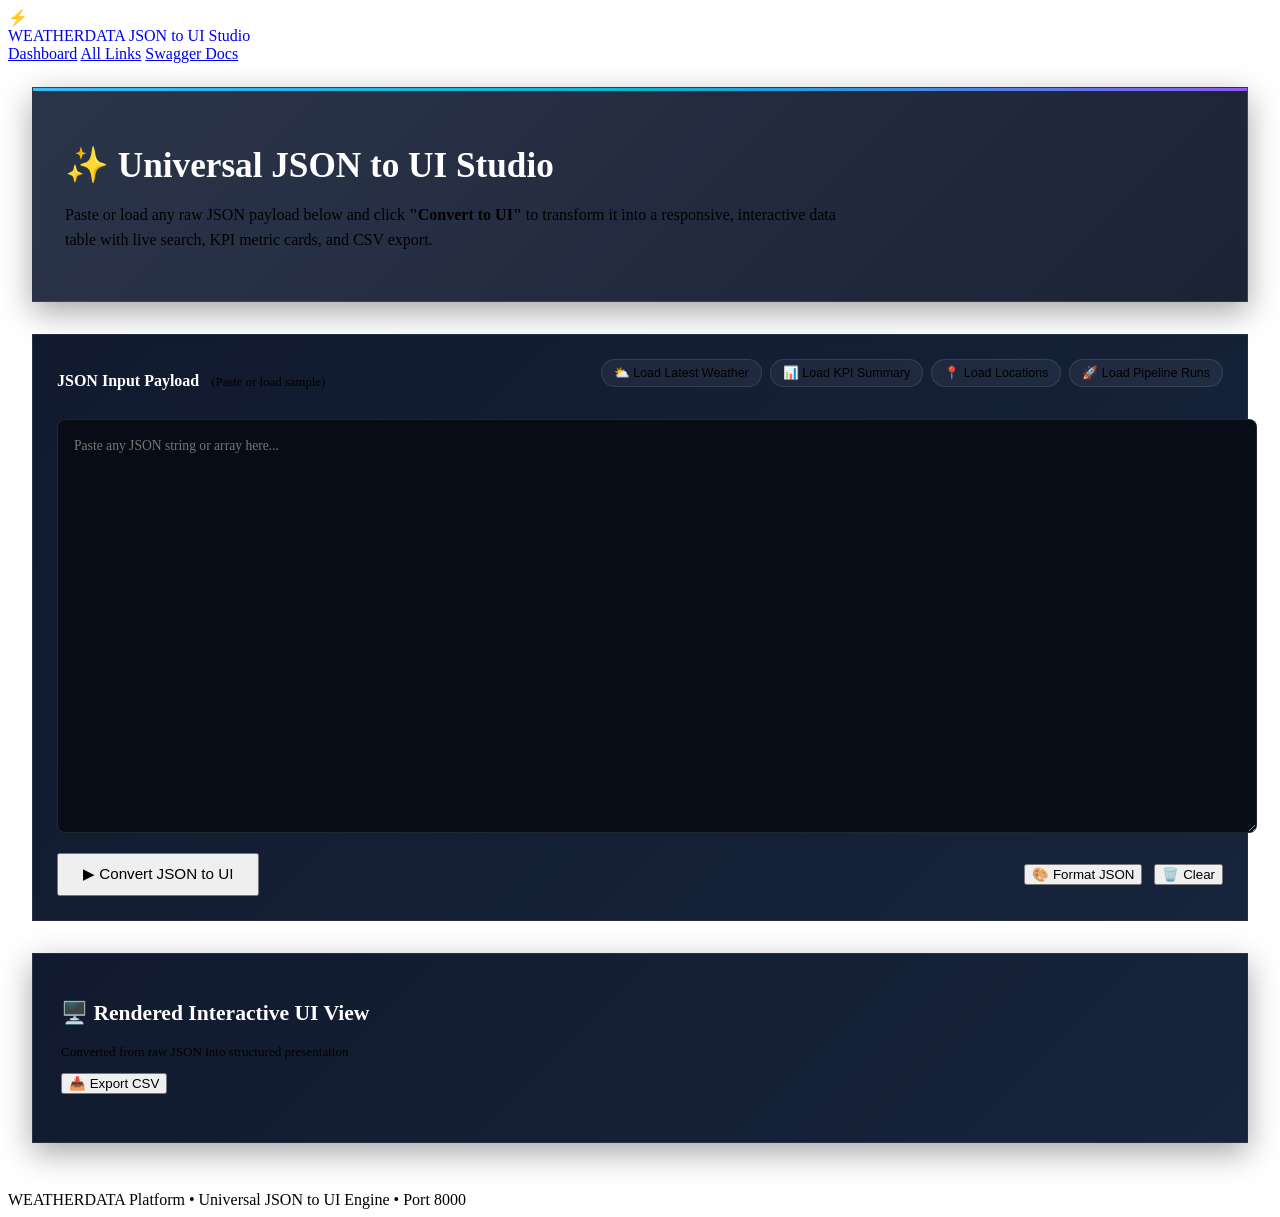
==== frontend/json_to_ui.html @ 75e24e96 "feat(json-to-ui): add universal automatic browser JSON-to-UI middleware and interactive JSON-to-UI s" ====
<!DOCTYPE html>
<html lang="en">
<head>
  <meta charset="UTF-8">
  <meta name="viewport" content="width=device-width, initial-scale=1.0">
  <title>WEATHERDATA — Universal JSON to UI Studio</title>
  <link rel="preconnect" href="https://fonts.googleapis.com">
  <link rel="preconnect" href="https://fonts.gstatic.com" crossorigin>
  <link href="https://fonts.googleapis.com/css2?family=Inter:wght@300;400;500;600;700;800&family=JetBrains+Mono:wght@400;500;600&display=swap" rel="stylesheet">
  <link rel="stylesheet" href="/static/style.css">
  <style>
    .studio-container {
      max-width: 1400px;
      margin: 1.5rem auto 3rem;
      padding: 0 1.5rem;
    }
    .studio-hero {
      background: linear-gradient(135deg, rgba(20, 31, 54, 0.9), rgba(15, 23, 42, 0.95));
      border: 1px solid rgba(255, 255, 255, 0.08);
      border-radius: var(--radius-lg);
      padding: 2rem;
      margin-bottom: 2rem;
      box-shadow: 0 10px 30px rgba(0, 0, 0, 0.35);
      position: relative;
      overflow: hidden;
    }
    .studio-hero::before {
      content: '';
      position: absolute;
      top: 0; left: 0; right: 0; height: 3px;
      background: linear-gradient(90deg, #38bdf8, #06b6d4, #8b5cf6);
    }
    .editor-grid {
      display: grid;
      grid-template-columns: 1fr 1fr;
      gap: 1.5rem;
      margin-bottom: 2rem;
    }
    @media (max-width: 900px) {
      .editor-grid { grid-template-columns: 1fr; }
    }
    .editor-card {
      background: linear-gradient(135deg, #111a2e, #17243c);
      border: 1px solid rgba(255, 255, 255, 0.08);
      border-radius: var(--radius-lg);
      padding: 1.5rem;
      display: flex;
      flex-direction: column;
    }
    .json-textarea {
      width: 100%;
      height: 380px;
      background-color: #080c16;
      border: 1px solid rgba(255, 255, 255, 0.1);
      border-radius: 8px;
      color: #38bdf8;
      font-family: var(--font-mono);
      font-size: 0.85rem;
      padding: 1rem;
      resize: vertical;
      line-height: 1.5;
      outline: none;
    }
    .json-textarea:focus {
      border-color: var(--accent-cyan);
      box-shadow: 0 0 0 2px rgba(6, 182, 212, 0.2);
    }
    .preset-chips {
      display: flex;
      gap: 0.5rem;
      flex-wrap: wrap;
      margin-bottom: 1rem;
    }
    .preset-btn {
      background-color: rgba(255, 255, 255, 0.05);
      border: 1px solid rgba(255, 255, 255, 0.1);
      color: var(--text-secondary);
      padding: 0.35rem 0.75rem;
      border-radius: 9999px;
      font-size: 0.78rem;
      cursor: pointer;
      transition: all 0.2s;
    }
    .preset-btn:hover {
      border-color: var(--accent-cyan);
      color: #ffffff;
      background-color: rgba(6, 182, 212, 0.1);
    }
    .ui-output-panel {
      background: linear-gradient(135deg, #111a2e, #17243c);
      border: 1px solid rgba(255, 255, 255, 0.08);
      border-radius: var(--radius-lg);
      padding: 1.75rem;
      box-shadow: 0 10px 30px rgba(0, 0, 0, 0.35);
    }
    .kpi-row {
      display: grid;
      grid-template-columns: repeat(auto-fit, minmax(200px, 1fr));
      gap: 1rem;
      margin-bottom: 1.5rem;
    }
    .kpi-mini-card {
      background: rgba(15, 23, 42, 0.7);
      border: 1px solid rgba(255, 255, 255, 0.08);
      border-radius: 8px;
      padding: 1rem;
    }
    .kpi-mini-label {
      font-size: 0.72rem;
      text-transform: uppercase;
      color: var(--text-muted);
      font-weight: 600;
    }
    .kpi-mini-value {
      font-size: 1.5rem;
      font-weight: 800;
      color: #ffffff;
      margin-top: 0.25rem;
    }
    .ui-table {
      width: 100%;
      border-collapse: collapse;
      font-size: 0.85rem;
    }
    .ui-table th {
      padding: 0.75rem 1rem;
      background: #0f172a;
      color: var(--text-secondary);
      font-weight: 600;
      border-bottom: 1px solid rgba(255, 255, 255, 0.08);
      text-align: left;
    }
    .ui-table td {
      padding: 0.75rem 1rem;
      border-bottom: 1px solid rgba(255, 255, 255, 0.04);
      color: var(--text-primary);
    }
    .ui-table tr:hover td {
      background-color: rgba(255, 255, 255, 0.02);
    }
  </style>
</head>
<body>
  <div class="app-container">
    <header class="navbar">
      <a href="/" class="brand" style="text-decoration: none;">
        <div class="brand-icon">⚡</div>
        <div class="brand-text">
          <span class="brand-title">WEATHERDATA</span>
          <span class="brand-subtitle">JSON to UI Studio</span>
        </div>
      </a>
      <div class="header-actions">
        <a href="/" class="btn btn-secondary">Dashboard</a>
        <a href="/links" class="btn btn-secondary">All Links</a>
        <a href="/docs" class="btn btn-secondary">Swagger Docs</a>
      </div>
    </header>

    <div class="studio-container">
      <div class="studio-hero">
        <h1 style="font-size: 2.2rem; font-weight: 800; color: #fff; margin-bottom: 0.5rem;">
          ✨ Universal JSON to UI Studio
        </h1>
        <p style="color: var(--text-secondary); font-size: 1rem; max-width: 800px; line-height: 1.6;">
          Paste or load any raw JSON payload below and click <strong>"Convert to UI"</strong> to transform it into a responsive, interactive data table with live search, KPI metric cards, and CSV export.
        </p>
      </div>

      <!-- Studio Editor & Controls -->
      <div class="editor-card" style="margin-bottom: 2rem;">
        <div style="display: flex; justify-content: space-between; align-items: center; margin-bottom: 1rem; flex-wrap: wrap; gap: 1rem;">
          <div>
            <span style="font-weight: 700; color: #ffffff;">JSON Input Payload</span>
            <span style="font-size: 0.8rem; color: var(--text-muted); margin-left: 0.5rem;">(Paste or load sample)</span>
          </div>
          <div class="preset-chips">
            <button class="preset-btn" id="btn-load-latest">⛅ Load Latest Weather</button>
            <button class="preset-btn" id="btn-load-summary">📊 Load KPI Summary</button>
            <button class="preset-btn" id="btn-load-locations">📍 Load Locations</button>
            <button class="preset-btn" id="btn-load-pipeline">🚀 Load Pipeline Runs</button>
          </div>
        </div>

        <textarea id="json-input" class="json-textarea" placeholder="Paste any JSON string or array here..."></textarea>

        <div style="display: flex; justify-content: space-between; align-items: center; margin-top: 1.25rem; flex-wrap: wrap; gap: 1rem;">
          <button id="btn-convert-ui" class="btn btn-primary" style="padding: 0.65rem 1.5rem; font-size: 0.95rem;">
            ▶ Convert JSON to UI
          </button>
          <div style="display: flex; gap: 0.75rem;">
            <button id="btn-format-json" class="btn btn-secondary btn-sm">🎨 Format JSON</button>
            <button id="btn-clear-json" class="btn btn-secondary btn-sm">🗑️ Clear</button>
          </div>
        </div>
      </div>

      <!-- Rendered UI Container -->
      <div id="ui-output-card" class="ui-output-panel">
        <div class="panel-header flex-between" style="margin-bottom: 1.25rem;">
          <div>
            <h2 style="font-size: 1.35rem; font-weight: 700; color: #ffffff;">🖥️ Rendered Interactive UI View</h2>
            <p id="ui-output-subtitle" style="font-size: 0.82rem; color: var(--text-secondary);">Converted from raw JSON into structured presentation</p>
          </div>
          <div style="display: flex; gap: 0.5rem;">
            <button id="btn-export-csv" class="btn btn-secondary btn-sm">📥 Export CSV</button>
          </div>
        </div>

        <div id="ui-rendered-result">
          <!-- Rendered dynamically -->
        </div>
      </div>
    </div>

    <footer class="footer">
      <div>WEATHERDATA Platform &bull; Universal JSON to UI Engine &bull; Port 8000</div>
    </footer>
  </div>

  <script>
    let currentParsedData = null;

    document.addEventListener("DOMContentLoaded", () => {
      // Load initial sample
      loadSample('/api/weather/latest');

      // Preset buttons
      document.getElementById('btn-load-latest').addEventListener('click', () => loadSample('/api/weather/latest'));
      document.getElementById('btn-load-summary').addEventListener('click', () => loadSample('/api/analytics/summary'));
      document.getElementById('btn-load-locations').addEventListener('click', () => loadSample('/api/locations'));
      document.getElementById('btn-load-pipeline').addEventListener('click', () => loadSample('/api/pipeline/runs?limit=10'));

      // Convert button
      document.getElementById('btn-convert-ui').addEventListener('click', parseAndRenderUI);

      // Format button
      document.getElementById('btn-format-json').addEventListener('click', () => {
        try {
          const val = document.getElementById('json-input').value;
          const parsed = JSON.parse(val);
          document.getElementById('json-input').value = JSON.stringify(parsed, null, 2);
        } catch (e) {
          alert('Invalid JSON: ' + e.message);
        }
      });

      // Clear button
      document.getElementById('btn-clear-json').addEventListener('click', () => {
        document.getElementById('json-input').value = '';
        document.getElementById('ui-rendered-result').innerHTML = '<div style="padding: 2rem; text-align: center; color: var(--text-muted);">Paste JSON above to render UI.</div>';
      });

      // Export CSV
      document.getElementById('btn-export-csv').addEventListener('click', () => {
        if (!currentParsedData || !Array.isArray(currentParsedData) || currentParsedData.length === 0) {
          alert('Export to CSV requires a tabular array dataset.');
          return;
        }}
        const cols = Object.keys(currentParsedData[0]);
        const csvRows = [cols.join(",")];
        currentParsedData.forEach(row => {
          const vals = cols.map(c => {
            const v = row[c] !== null && row[c] !== undefined ? String(row[c]).replace(/"/g, '""') : "";
            return `"${v}"`;
          });
          csvRows.push(vals.join(","));
        });
        const blob = new Blob([csvRows.join("\n")], { type: "text/csv;charset=utf-8;" });
        const url = URL.createObjectURL(blob);
        const a = document.createElement("a");
        a.href = url;
        a.download = "json_to_ui_export.csv";
        document.body.appendChild(a);
        a.click();
        document.body.removeChild(a);
      });
    });

    async function loadSample(url) {
      try {
        const res = await fetch(url);
        const data = await res.json();
        document.getElementById('json-input').value = JSON.stringify(data, null, 2);
        currentParsedData = data;
        renderDataView(data);
      } catch (err) {
        console.error('Error loading sample:', err);
      }
    }

    function parseAndRenderUI() {
      const text = document.getElementById('json-input').value.trim();
      if (!text) {
        alert('Please paste some JSON to convert!');
        return;
      }
      try {
        const data = JSON.parse(text);
        currentParsedData = data;
        renderDataView(data);
      } catch (err) {
        document.getElementById('ui-rendered-result').innerHTML = `
          <div style="padding: 1.5rem; background: rgba(239, 68, 68, 0.15); border: 1px solid #b91c1c; border-radius: 8px; color: #f87171;">
            <strong>JSON Syntax Error:</strong> ${err.message}
          </div>
        `;
      }
    }

    function renderDataView(data) {
      const container = document.getElementById('ui-rendered-result');
      const subtitle = document.getElementById('ui-output-subtitle');

      // Case 1: Array of objects
      if (Array.isArray(data)) {
        if (data.length === 0) {
          container.innerHTML = '<div style="padding: 3rem; text-align: center; color: var(--text-muted);">Empty array [] received.</div>';
          return;
        }

        subtitle.textContent = `Successfully rendered array of ${data.length} records into interactive table`;
        const cols = Object.keys(data[0]);

        let html = `
          <div style="display: flex; justify-content: space-between; align-items: center; margin-bottom: 1rem;">
            <div style="font-weight: 600; color: #ffffff;">${data.length} Total Rows</div>
            <input type="text" id="ui-live-filter" placeholder="🔎 Filter table rows..." style="padding: 0.45rem 0.9rem; background: #080c16; border: 1px solid rgba(255,255,255,0.1); border-radius: 6px; color: #fff; font-size: 0.85rem; width: 250px;">
          </div>
          <div style="overflow-x: auto; border: 1px solid rgba(255, 255, 255, 0.08); border-radius: 8px;">
            <table class="ui-table" id="ui-rendered-table">
              <thead>
                <tr>${cols.map(c => `<th>${c.replace(/_/g, ' ').toUpperCase()}</th>`).join('')}</tr>
              </thead>
              <tbody>
                ${data.map(row => `
                  <tr>
                    ${cols.map(col => {
                      const val = row[col];
                      if (val === null || val === undefined) return '<td style="color: var(--text-muted);">--</td>';
                      if (col.includes('temp')) return `<td><strong style="color: #f59e0b;">${val}°C</strong></td>`;
                      if (col.includes('hum')) return `<td><span style="color: #06b6d4;">${val}%</span></td>`;
                      if (col.includes('wind')) return `<td>${val} km/h</td>`;
                      if (col === 'status') return `<td><span class="badge badge-status">${val}</span></td>`;
                      if (typeof val === 'object') return `<td>${JSON.stringify(val)}</td>`;
                      return `<td>${val}</td>`;
                    }).join('')}
                  </tr>
                `).join('')}
              </tbody>
            </table>
          </div>
        `;
        container.innerHTML = html;

        // Instant filter listener
        const filterInput = document.getElementById('ui-live-filter');
        if (filterInput) {
          filterInput.addEventListener('input', (e) => {
            const q = e.target.value.toLowerCase().trim();
            const rows = document.querySelectorAll('#ui-rendered-table tbody tr');
            rows.forEach(r => {
              r.style.display = (!q || r.textContent.toLowerCase().includes(q)) ? '' : 'none';
            });
          });
        }
        return;
      }

      // Case 2: Object with key-value pairs
      if (typeof data === 'object' && data !== null) {
        const entries = Object.entries(data);
        subtitle.textContent = `Rendered object with ${entries.length} properties`;

        const numEntries = entries.filter(([k, v]) => typeof v === 'number' || (typeof v === 'string' && !isNaN(parseFloat(v)) && !v.includes('-')));
        let kpiHtml = '';
        if (numEntries.length > 0) {
          kpiHtml = `
            <div class="kpi-row">
              ${numEntries.slice(0, 6).map(([k, v]) => `
                <div class="kpi-mini-card">
                  <div class="kpi-mini-label">${k.replace(/_/g, ' ')}</div>
                  <div class="kpi-mini-value">${v}</div>
                </div>
              `).join('')}
            </div>
          `;
        }

        let tableHtml = `
          <div style="overflow-x: auto; border: 1px solid rgba(255,255,255,0.08); border-radius: 8px;">
            <table class="ui-table">
              <thead><tr><th>PROPERTY</th><th>VALUE</th></tr></thead>
              <tbody>
                ${entries.map(([k, v]) => `
                  <tr>
                    <td><strong>${k.replace(/_/g, ' ').toUpperCase()}</strong></td>
                    <td>${typeof v === 'object' ? `<pre style="font-family: var(--font-mono); color: #38bdf8;">${JSON.stringify(v, null, 2)}</pre>` : v}</td>
                  </tr>
                `).join('')}
              </tbody>
            </table>
          </div>
        `;
        container.innerHTML = kpiHtml + tableHtml;
        return;
      }

      container.innerHTML = `<div style="padding: 2rem;">${String(data)}</div>`;
    }
  </script>
</body>
</html>
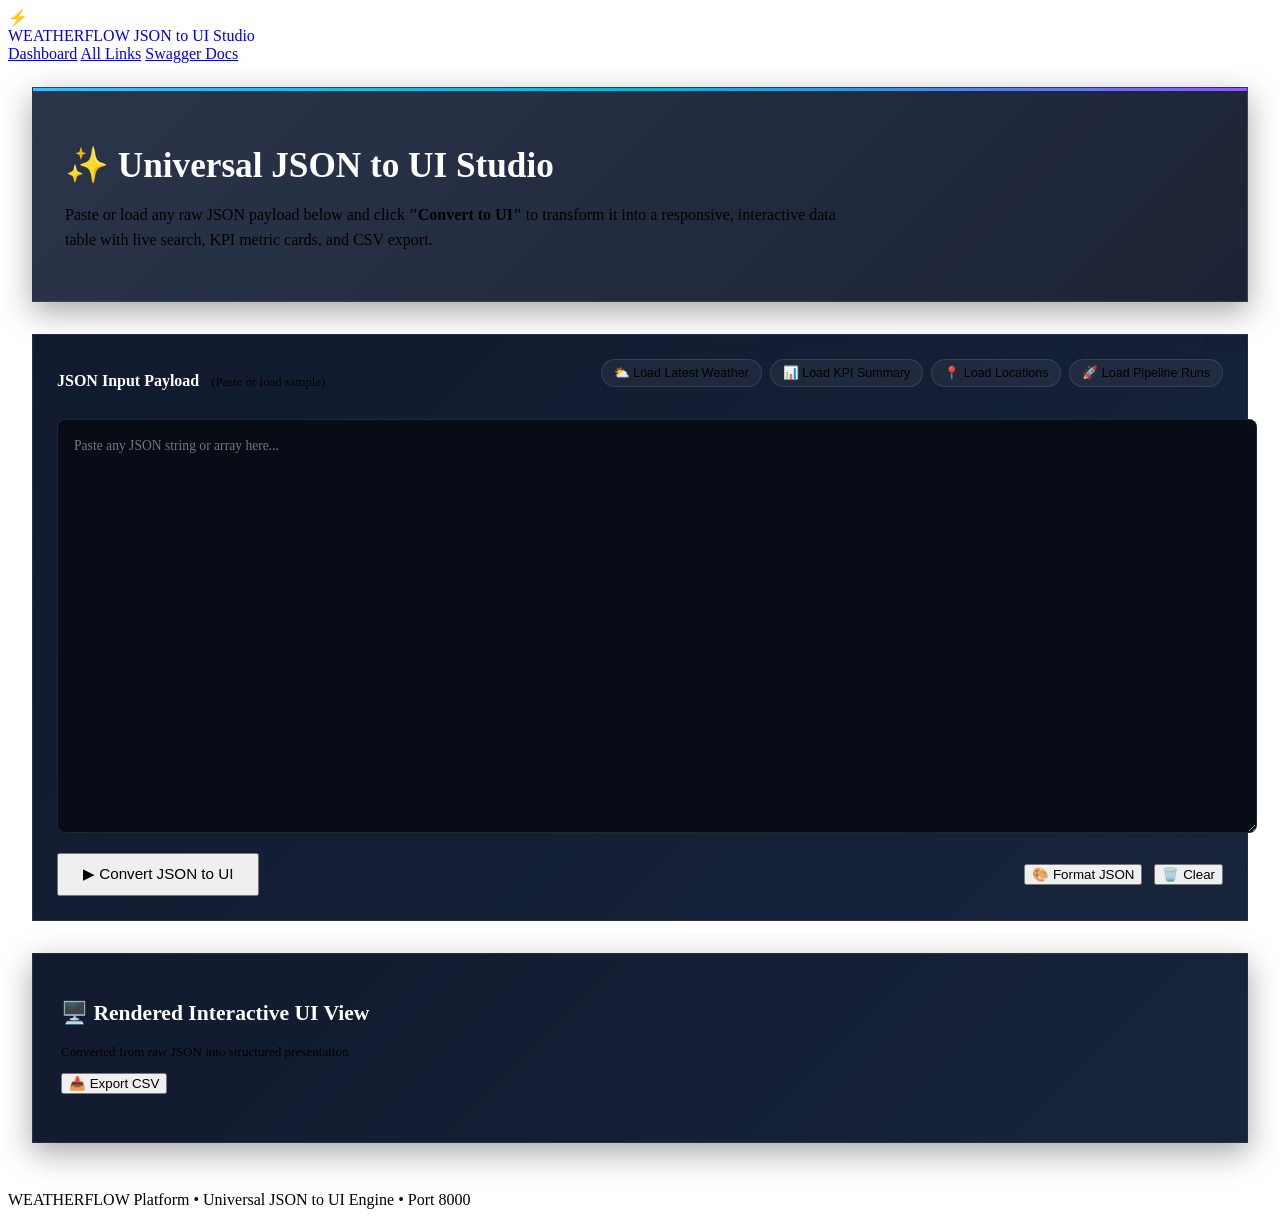
==== commit 04cf4481: "chore(branding): rename WEATHERDATA to WEATHERFLOW across titles, navigation bars, headers, and docu" ====
--- a/frontend/json_to_ui.html
+++ b/frontend/json_to_ui.html
@@ -3,7 +3,7 @@
 <head>
   <meta charset="UTF-8">
   <meta name="viewport" content="width=device-width, initial-scale=1.0">
-  <title>WEATHERDATA — Universal JSON to UI Studio</title>
+  <title>WEATHERFLOW &mdash; Universal JSON to UI Studio</title>
   <link rel="preconnect" href="https://fonts.googleapis.com">
   <link rel="preconnect" href="https://fonts.gstatic.com" crossorigin>
   <link href="https://fonts.googleapis.com/css2?family=Inter:wght@300;400;500;600;700;800&family=JetBrains+Mono:wght@400;500;600&display=swap" rel="stylesheet">
@@ -146,7 +146,7 @@
       <a href="/" class="brand" style="text-decoration: none;">
         <div class="brand-icon">⚡</div>
         <div class="brand-text">
-          <span class="brand-title">WEATHERDATA</span>
+          <span class="brand-title">WEATHERFLOW</span>
           <span class="brand-subtitle">JSON to UI Studio</span>
         </div>
       </a>
@@ -214,7 +214,7 @@
     </div>
 
     <footer class="footer">
-      <div>WEATHERDATA Platform &bull; Universal JSON to UI Engine &bull; Port 8000</div>
+      <div>WEATHERFLOW Platform &bull; Universal JSON to UI Engine &bull; Port 8000</div>
     </footer>
   </div>
 
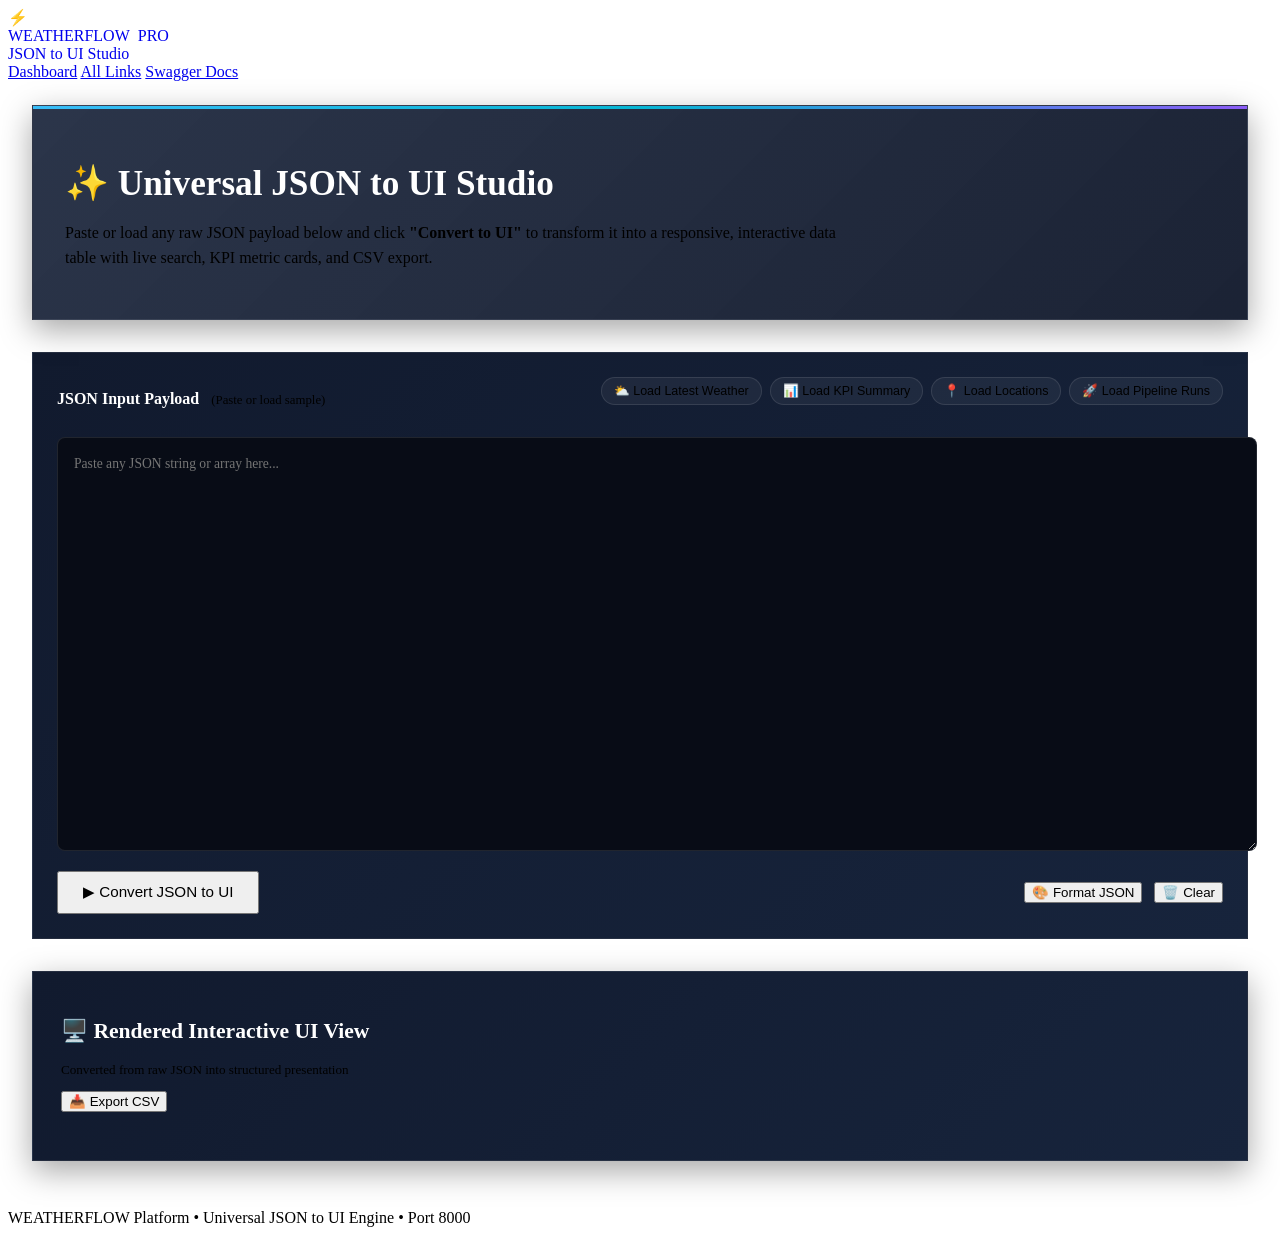
==== commit 531d7bab: "feat(ui): replace PROD with PRO across all navigation bars, fix ReDoc link underlines and embed dark" ====
--- a/frontend/json_to_ui.html
+++ b/frontend/json_to_ui.html
@@ -146,7 +146,10 @@
       <a href="/" class="brand" style="text-decoration: none;">
         <div class="brand-icon">⚡</div>
         <div class="brand-text">
-          <span class="brand-title">WEATHERFLOW</span>
+          <div class="brand-title-row" style="display: flex; align-items: center; gap: 0.5rem;">
+            <span class="brand-title">WEATHERFLOW</span>
+            <span class="brand-badge-env">PRO</span>
+          </div>
           <span class="brand-subtitle">JSON to UI Studio</span>
         </div>
       </a>
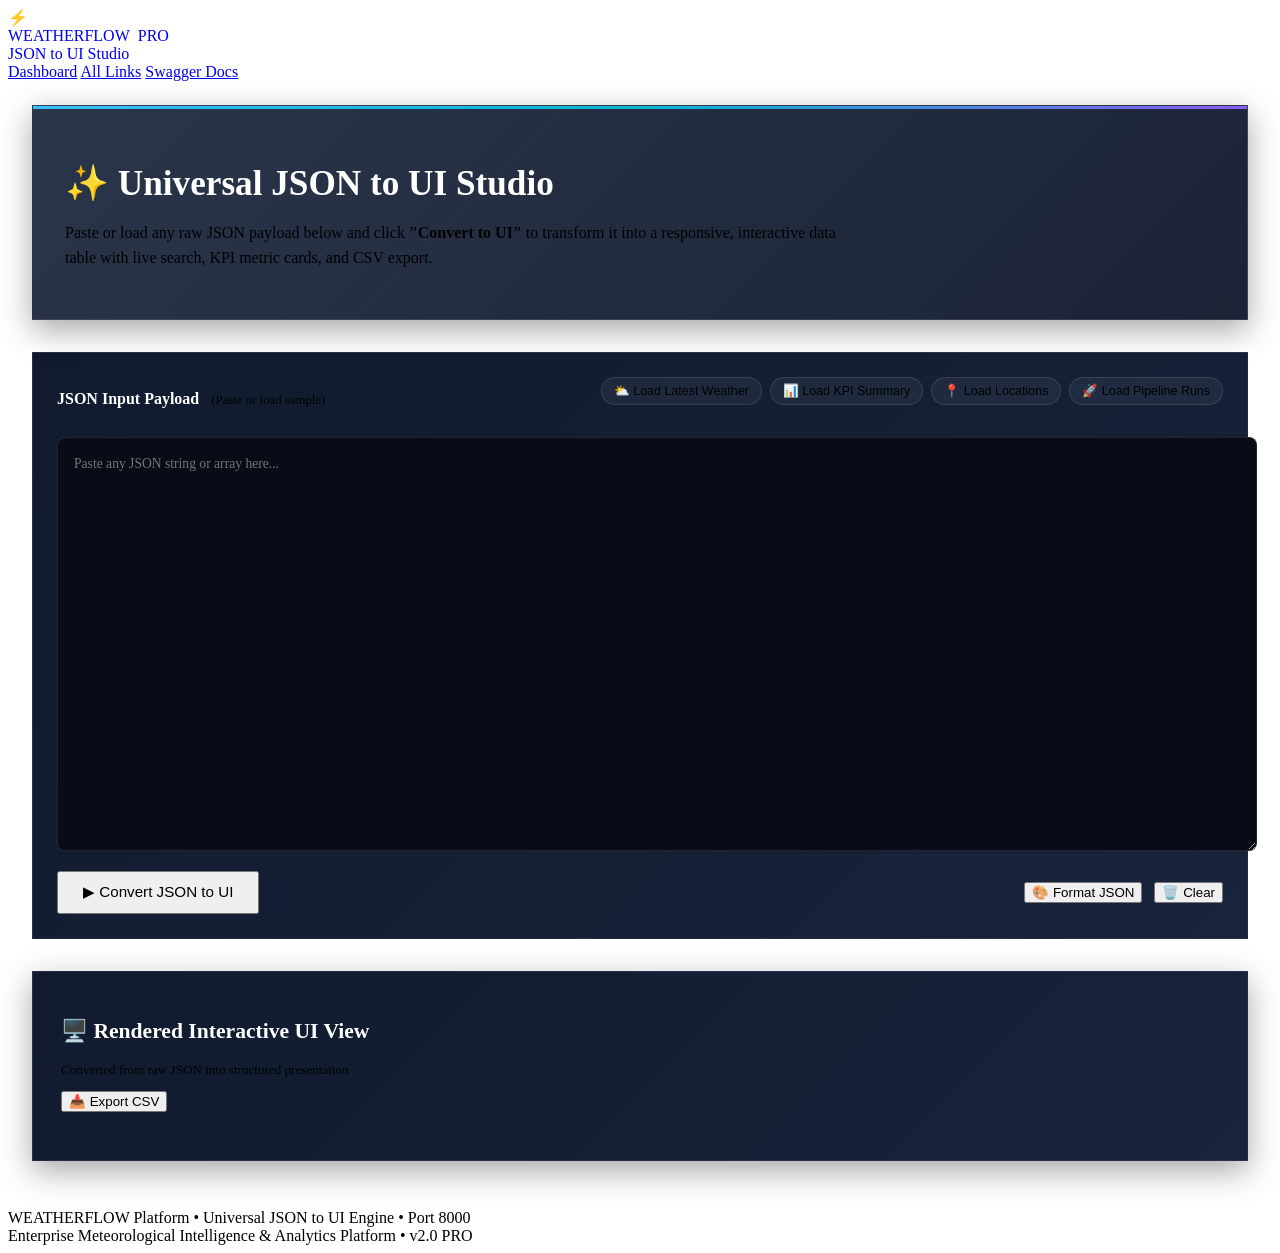
==== commit ef890cb2: "feat(ui): update footer text to Enterprise Meteorological Intelligence & Analytics Platform v2.0 PRO" ====
--- a/frontend/json_to_ui.html
+++ b/frontend/json_to_ui.html
@@ -218,6 +218,7 @@
 
     <footer class="footer">
       <div>WEATHERFLOW Platform &bull; Universal JSON to UI Engine &bull; Port 8000</div>
+      <div>Enterprise Meteorological Intelligence &amp; Analytics Platform &bull; v2.0 PRO</div>
     </footer>
   </div>
 
